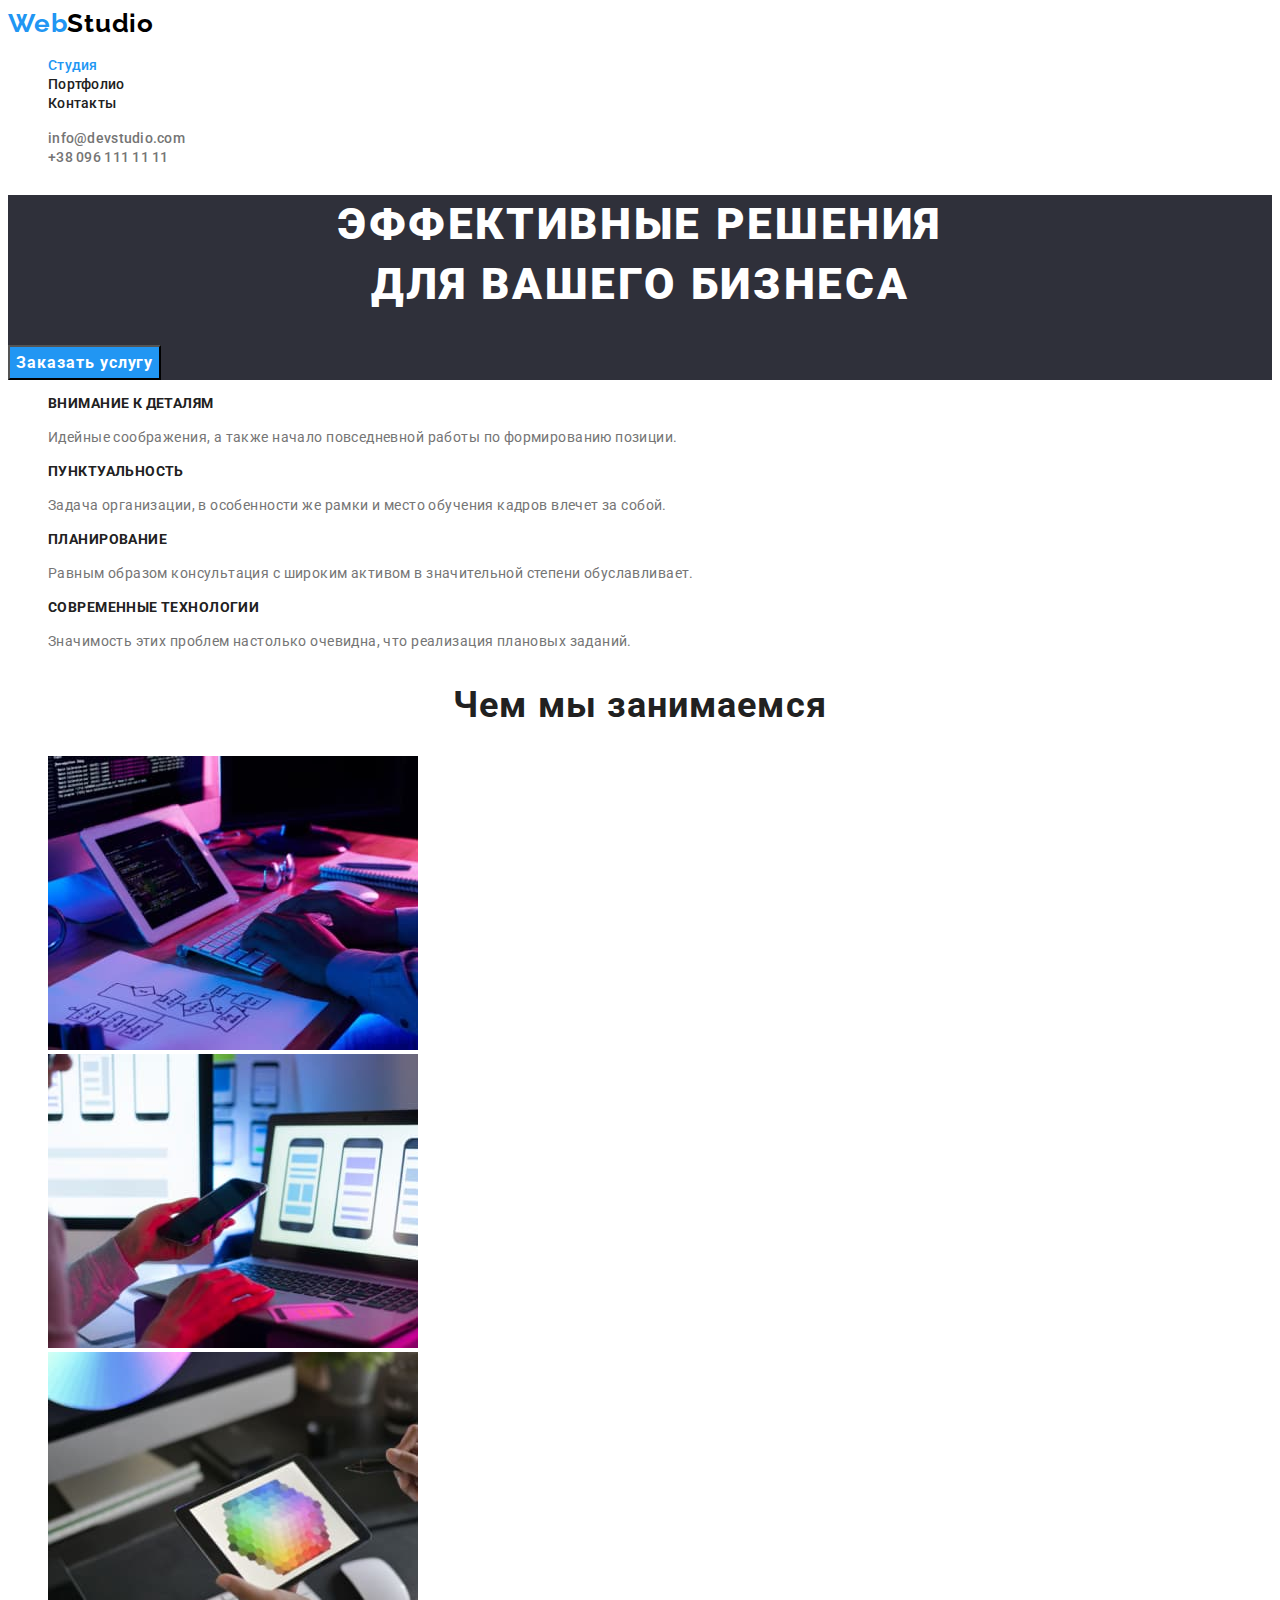
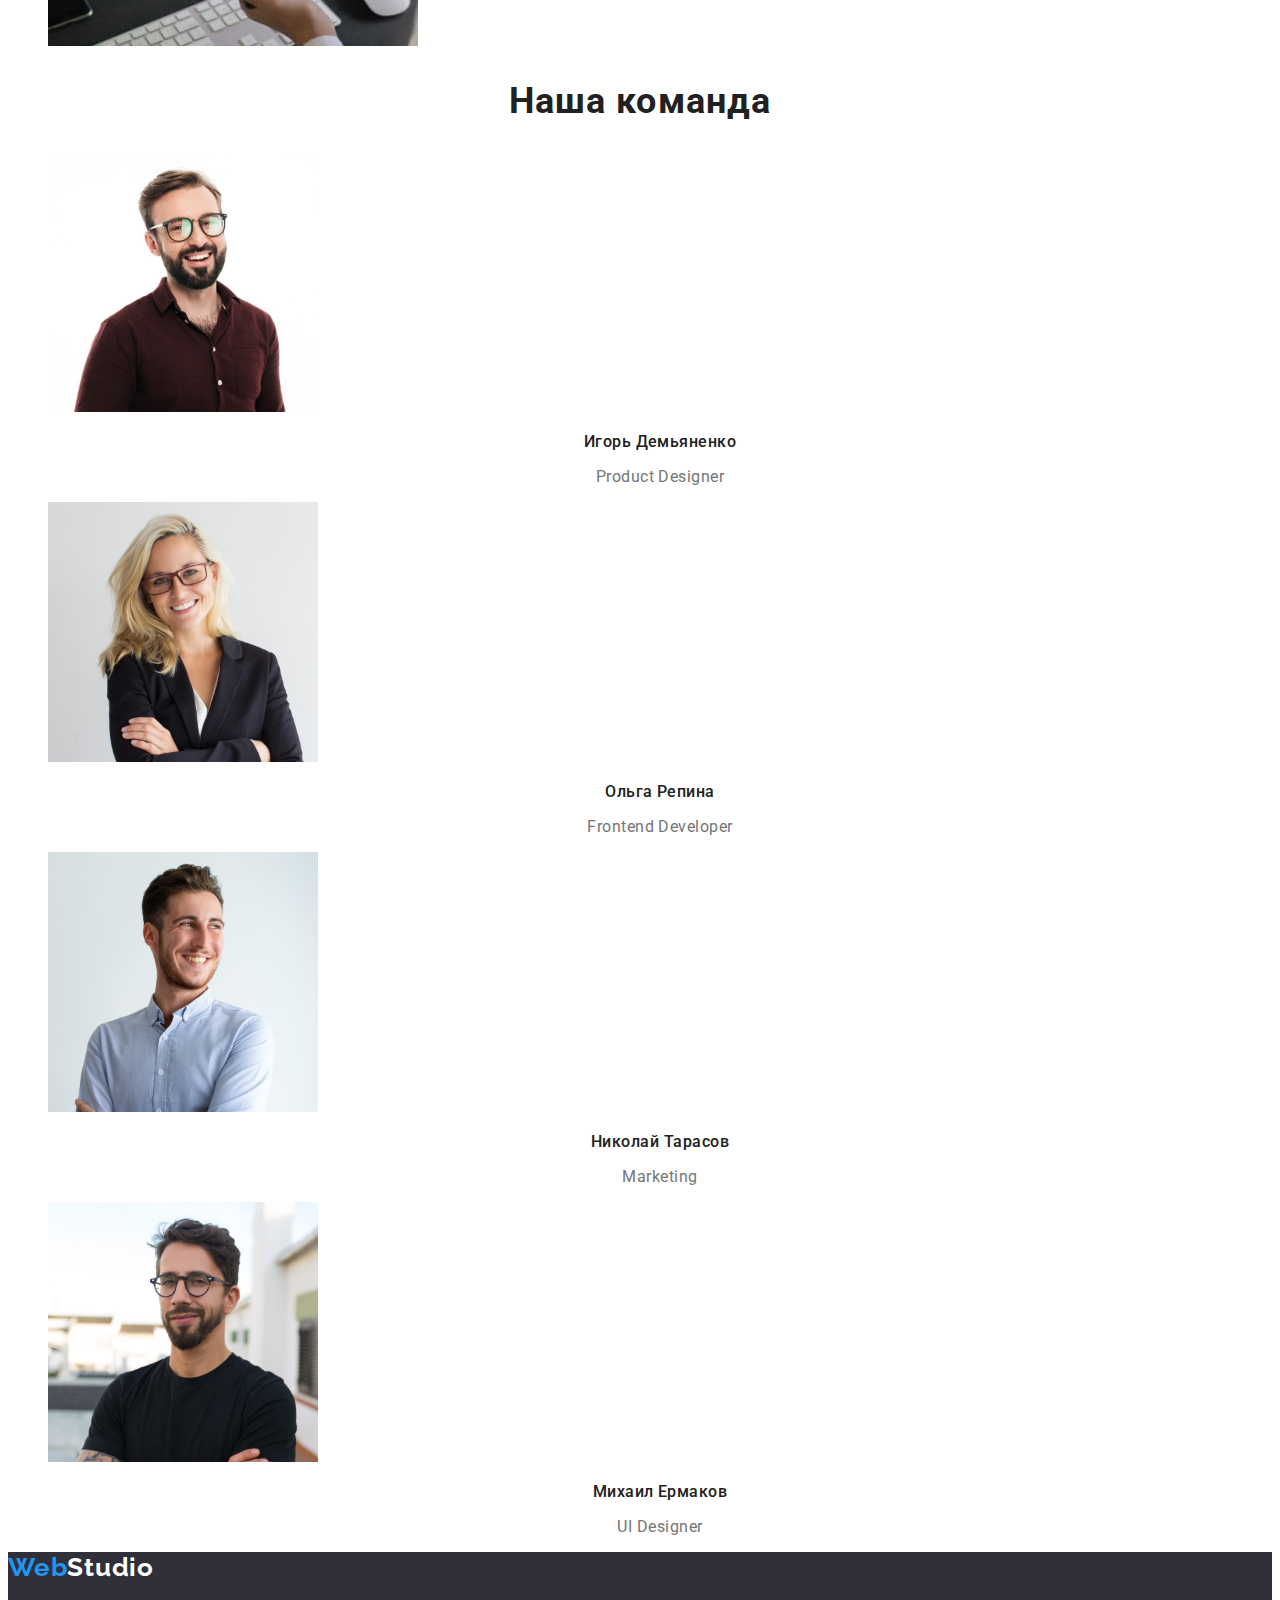
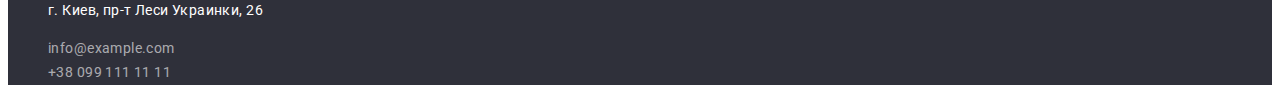
==== index.html @ ce886ade "bloks" ====
<!DOCTYPE html>
<html lang="ru">
<head>
  <meta charset="UTF-8">
  <meta http-equiv="X-UA-Compatible" content="IE=edge">
  <meta name="viewport" content="width=device-width, initial-scale=1.0">
  <title>Студия</title>
  <link rel="preconnect" href="https://fonts.googleapis.com">
  <link rel="preconnect" href="https://fonts.gstatic.com" crossorigin>
  <link href="https://fonts.googleapis.com/css2?family=Raleway:wght@700&family=Roboto:wght@400;500;700;900&display=swap"
    rel="stylesheet">
  <link rel="stylesheet" href="./css/styles.css" />
</head>
<body>
  <header>
    <nav class="logo">
      <a href="index.html" class="logo-title" lang="en"><span>Web</span>Studio</a>
      <ul class="site-nav list">
        <li><a href="" class="link current" >Студия</a></li>
        <li><a href="./portfolio.html" class="link" >Портфолио</a></li>
        <li><a href="" class="link" >Контакты</a></li>
  
      </ul>
    </nav>
   <!--Ефект фокуса в ссилці-->
    <ul class="site-contact">
      <li><a href="mailto:info@devstudio.com" class="contact-link">info@devstudio.com</a></li>
      <li><a href="tel:+380961111111" class="contact-tel">+38 096 111 11 11</a></li>
    </ul>

  </header>
  
    <section class="hero">
      <h1 class="hero-title">Эффективные решения <br /> для вашего бизнеса</h1>
      <button type="button" class="button-order">Заказать услугу</button>
    </section>
  
<!--Особливості-->
  <section class="section">
    <h2 class="visually-hidden">Особенности</h2>
    <ul class="feature-list">
      <!--Ефект ховера-->
      <li>
        <h3 class="title">Внимание к деталям</h3>
        <p class="feature">Идейные соображения, а также начало повседневной работы по формированию позиции.</p>
      </li>
      <li>
        <h3 class="title">Пунктуальность</h3>
        <p class="feature">Задача организации, в особенности же рамки и место обучения кадров влечет за собой.</p>
      </li>
      <li>
        <h3 class="title">Планирование</h3>
        <p class="feature">Равным образом консультация с широким активом в значительной степени обуславливает.</p>
      </li>
      <li>
        <h3 class="title">Современные технологии</h3>
        <p class="feature">Значимость этих проблем настолько очевидна, что реализация плановых заданий.</p>
      </li>
    </ul>
  </section>
  
  <section class="section">
    <h2 class="section-title">Чем мы занимаемся</h2>

    <ul class="section-list">
      <li> <img src="./images/box1.jpg" alt="планшет"
        width="370"></li>
        <li><img src="./images/box2.jpg" alt="телефон и ноут"
          width="370"></li>
          <li><img src="./images/img.jpg" alt="планшет в руці"
            width="370"></li>
    </ul>

  </section>
  
<section class="section">
  <h2 class="section-title">Наша команда</h2>
  <ul class="team-list">
    <li><img src="./images/photo.jpg" alt="команда"
      width="270">
      <h3 class="title-team">Игорь Демьяненко</h3>
      <p class="desc">Product Designer</p>
    </li>
      <li><img src="./images/photo1.jpg" alt="команда"
        width="270">
        <h3 class="title-team">Ольга Репина</h3>
        <p class="desc">Frontend Developer</p>
      </li>
        <li><img src="./images/photo2.jpg" alt="команда"
          width="270">
          <h3 class="title-team">Николай Тарасов</h3>
          <p class="desc">Marketing</p>
      </li>
        <li><img src="./images/photo3.jpg" alt="команда"
          width="270">
          <h3 class="title-team">Михаил Ермаков</h3>
          <p class="desc">UI Designer</p>
          </li>
  </ul>
</section>
 
<!--Підвал-->
  <footer class="footer">
    <a href="index.html" class="footer-logo" ><span>Web</span>Studio</a>
    <address>
      <ul class="footer-adress">
        <li>
          <p class="address">
            г. Киев, пр-т Леси Украинки, 26
          </p>
        </li>
        <li><a href="mailto:info@example.com" class="footer-contacts">info@example.com</a></li>
        <li><a href="tel:+380991111111" class="footer-contacts">+38 099 111 11 11</a></li>
      </ul>
    </address>

  </footer>
</body>
</html>
---- css/styles.css ----
/* Колір основного тексту #212121 */

/* Колір вторинного тексту #757575 */

/* Колір кнопки background: #2196F3;*/

/* Основний фон #E5E5E5;*/

:root {
  --title-text-color: #212121;
  --primary-text-color: #757575;
  --accent-color: #2196f3;
  --main-backgrond-color: #e5e5e5;
  --hero-bkg-color: #2f303a;
}

body {
  background: var (--main-backgrond-color);
  color: var(--primary-text-color);
  font-family: Roboto, sans-serif;
  list-style: none;
}

.list {
  list-style: none;
}

.logo-title {
  font-family: Raleway;
  font-weight: 700;
  font-size: 26px;
  line-height: 1.19;
  letter-spacing: 0.03em;
  color: #000000;
  text-decoration: none;
}

span {
  color: var(--accent-color);
}

.site-nav .list {
  color: var(--title-text-color);
  font-family: Roboto;
  font-weight: 500;
  font-size: 14px;
  line-height: 1.14;
  letter-spacing: 0.02em;
}

.site-nav .link:hover,
.site-nav .link:focus {
  color: var(--accent-color);
}

.link {
  font-weight: 500;
  font-size: 14px;
  line-height: 1.14;
  letter-spacing: 0.02em;
  color: var(--title-text-color);
  text-decoration: none;
}

.link.current {
  color: var(--accent-color);
  font-weight: 500;
  font-size: 14px;
  line-height: 1.14;
  letter-spacing: 0.02em;
  text-decoration: none;
}

.site-contact {
  list-style: none;
}

.contact-tel,
.contact-link:hover {
  color: var(--accent-color);
  font-weight: 500;
  font-size: 14px;
  line-height: 1.14;
  letter-spacing: 0.02em;
  text-decoration: none;
}

.contact-link {
  font-weight: 500;
  font-size: 14px;
  line-height: 1.14;
  letter-spacing: 0.02em;

  color: var(--primary-text-color);
  text-decoration: none;
}

.contact-tel {
  color: var(--primary-text-color);
  font-weight: 500;
  font-size: 14px;
  line-height: 1.14;
  letter-spacing: 0.02em;
  text-decoration: none;
}

.hero {
  text-align: center;

  background: var(--hero-bkg-color);
}

.hero-title {
  font-weight: 900;
  font-size: 44px;
  line-height: 1.36;
  text-align: center;
  letter-spacing: 0.06em;
  text-transform: uppercase;
  color: #ffffff;
}

.button-order {
  font-family: Roboto;
  font-style: normal;
  font-weight: bold;
  font-size: 16px;
  line-height: 1.87;

  display: flex;
  align-items: center;
  text-align: center;
  letter-spacing: 0.06em;

  color: #ffffff;
  background: #2196f3;
}

.visually-hidden {
  position: absolute;
  white-space: nowrap;
  width: 1px;
  height: 1px;
  overflow: hidden;
  border: 0;
  padding: 0;
  clip: rect(0 0 0 0);
  clip-path: inset(50%);
  margin: -1px;
}

.section-list {
  list-style: none;
}

.title {
  font-weight: 700;
  font-size: 14px;
  line-height: 1.14;
  letter-spacing: 0.03em;
  text-transform: uppercase;
  color: var(--title-text-color);
}

.feature {
  font-size: 14px;
  line-height: 1.71;
  letter-spacing: 0.03em;
  color: var(--primary-text-color);
}

.feature-list {
  list-style: none;
}

.section-title {
  font-weight: 700;
  font-size: 36px;
  line-height: 1.17;
  text-align: center;
  letter-spacing: 0.03em;
  color: var(--title-text-color);
}

.team-list {
  list-style: none;
}

.title-team {
  font-weight: 500;
  font-size: 16px;
  line-height: 1.19;
  text-align: center;
  letter-spacing: 0.03em;
  color: var(--title-text-color);
}
.desc {
  font-size: 16px;
  line-height: 1.19;
  text-align: center;
  letter-spacing: 0.03em;
  color: var(--primary-text-color);
}

/* CSS Для Портфолио */

.filter-list {
  list-style: none;
}

.button-primarry {
  font-family: Roboto;
  font-style: normal;
  font-weight: 500;
  font-size: 16px;
  line-height: 1.62;
  text-align: center;
  letter-spacing: 0.03em;
  color: #ffffff;
  background-color: var(--accent-color);
  cursor: pointer;
  list-style: none;
}

.button-secondery {
  font-family: Roboto;
  font-style: normal;
  font-weight: 500;
  font-size: 16px;
  line-height: 1.62;
  text-align: center;
  letter-spacing: 0.03em;
  color: var(--title-text-color);

  cursor: pointer;
  list-style: none;
}

.project-list {
  list-style: none;
}

.project {
  font-weight: 700;
  font-size: 18px;
  line-height: 2;
  letter-spacing: 0.06em;
  color: var(--title-text-color);
}

.project-item {
  font-size: 16px;
  line-height: 1.87;
  letter-spacing: 0.03em;
  color: var(--primary-text-color);
}

.footer {
  background-color: var(--hero-bkg-color);
  text-decoration: none;
}

.footer-logo {
  font-family: Raleway;
  font-style: normal;
  font-weight: 700;
  font-size: 26px;
  line-height: 1.19;
  letter-spacing: 0.03em;
  color: #ffffff;
  text-decoration: none;
}

.address {
  font-family: Roboto;
  font-size: 14px;
  line-height: 1.71;
  letter-spacing: 0.03em;
  color: #ffffff;
}

.footer-adress {
  list-style: none;
  font-style: normal;
}

.footer-list {
  font-family: Roboto;
  font-style: normal;
  font-weight: normal;
  font-size: 14px;
  line-height: 1.71;
  letter-spacing: 0.03em;
  color: #ffffff;
  text-decoration: none;
}

.footer-contacts {
  font-family: Roboto;
  font-style: normal;
  font-weight: normal;
  font-size: 14px;
  line-height: 1.71;
  letter-spacing: 0.03em;
  color: rgba(255, 255, 255, 0.6);
  text-decoration: none;
}

.footer-adresslist {
  text-decoration: none;
}
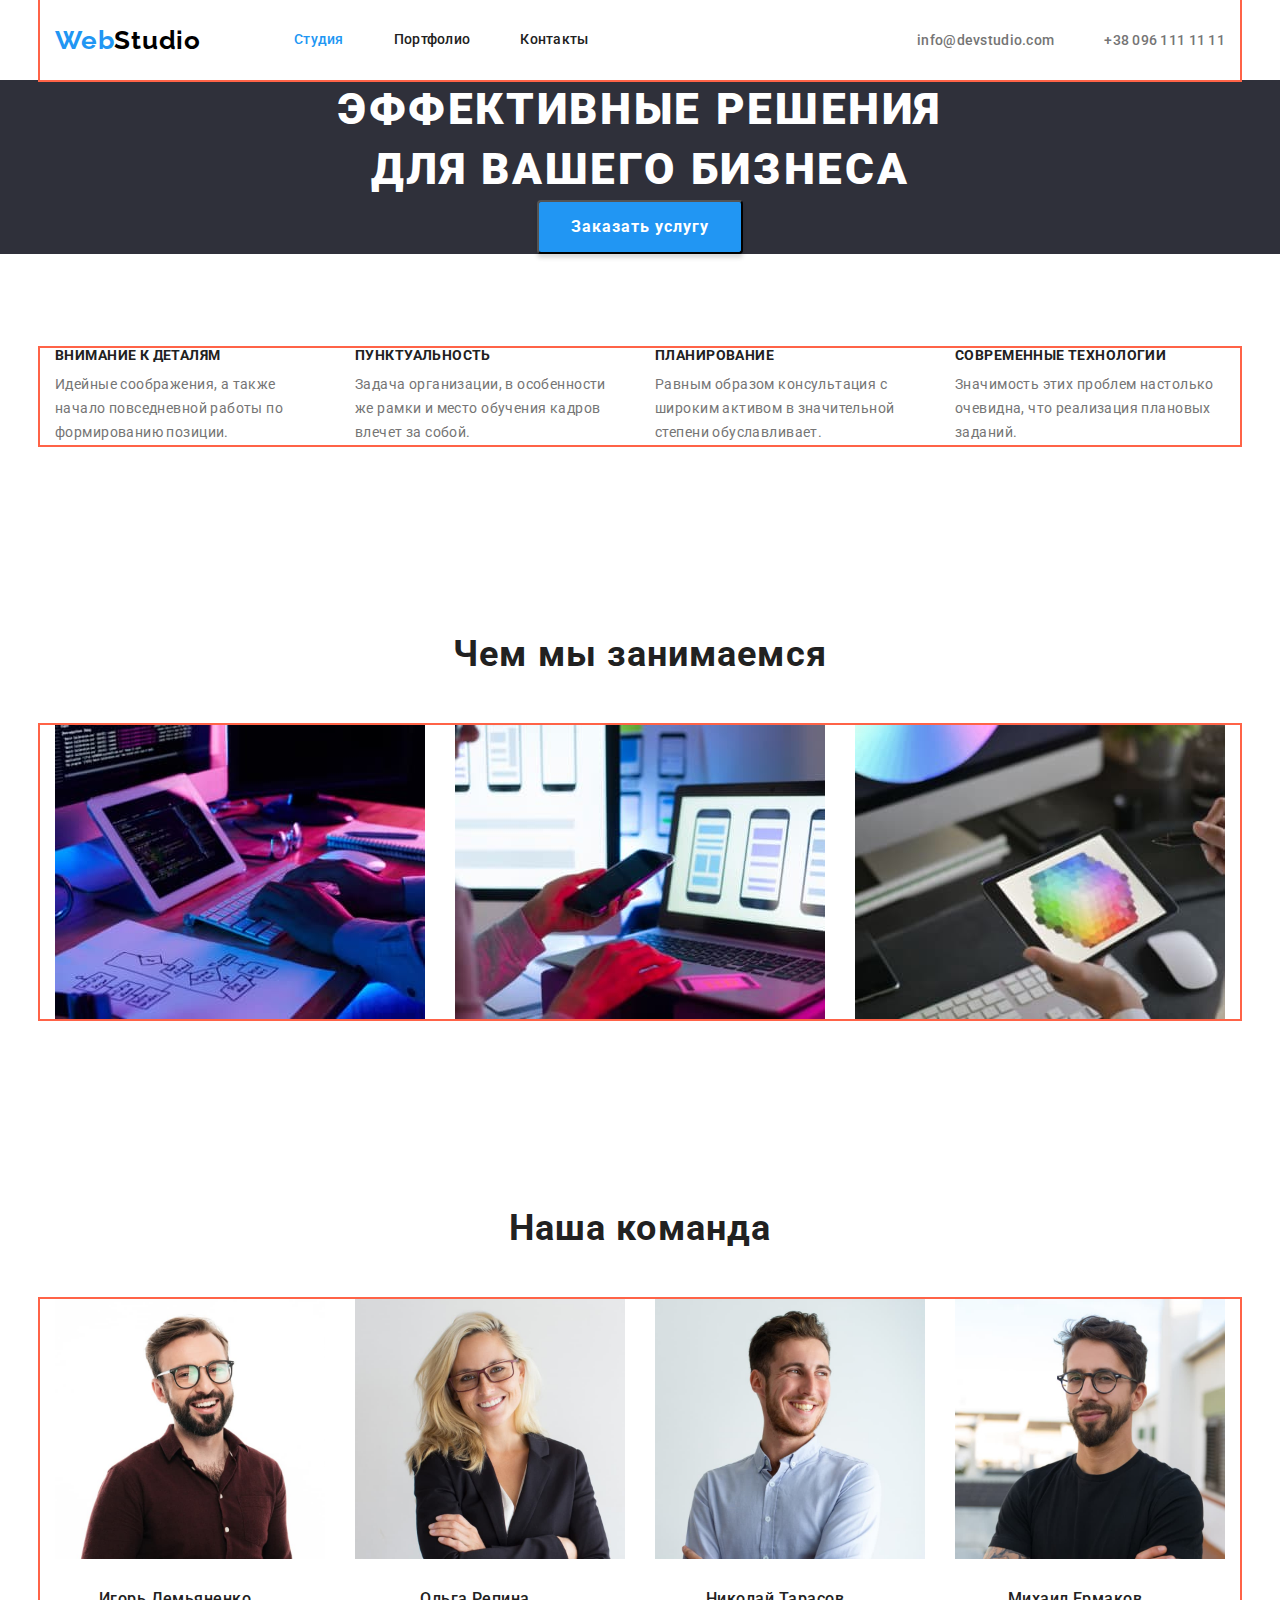
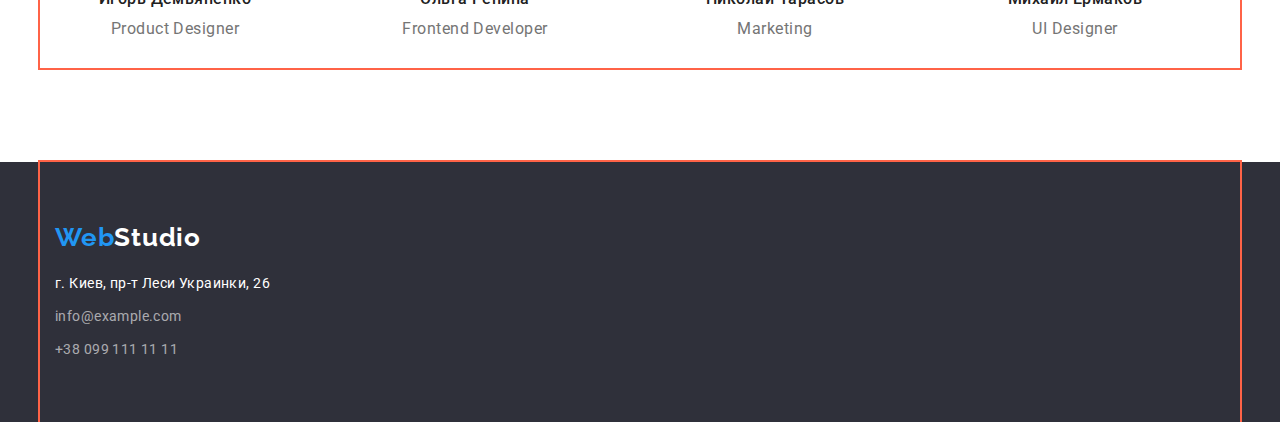
==== commit 5755372e: "some finish 3" ====
--- a/index.html
+++ b/index.html
@@ -9,25 +9,29 @@
   <link rel="preconnect" href="https://fonts.gstatic.com" crossorigin>
   <link href="https://fonts.googleapis.com/css2?family=Raleway:wght@700&family=Roboto:wght@400;500;700;900&display=swap"
     rel="stylesheet">
+    <link rel="stylesheet" href="https://cdnjs.cloudflare.com/ajax/libs/modern-normalize/1.1.0/modern-normalize.min.css">
   <link rel="stylesheet" href="./css/styles.css" />
 </head>
 <body>
   <header>
-    <nav class="logo">
+    <div class="container">
+    <nav class="logo main-nav">
       <a href="index.html" class="logo-title" lang="en"><span>Web</span>Studio</a>
       <ul class="site-nav list">
-        <li><a href="" class="link current" >Студия</a></li>
-        <li><a href="./portfolio.html" class="link" >Портфолио</a></li>
-        <li><a href="" class="link" >Контакты</a></li>
+        <li class="item"><a href="" class="link current" >Студия</a></li>
+        <li class="item"><a href="./portfolio.html" class="link" >Портфолио</a></li>
+        <li class="item"><a href="" class="link" >Контакты</a></li>
   
       </ul>
     </nav>
-   <!--Ефект фокуса в ссилці-->
-    <ul class="site-contact">
-      <li><a href="mailto:info@devstudio.com" class="contact-link">info@devstudio.com</a></li>
-      <li><a href="tel:+380961111111" class="contact-tel">+38 096 111 11 11</a></li>
-    </ul>
+   
+<!--Ефект фокуса в ссилці-->
 
+<ul class="site-contact">
+  <li class="item"><a href="mailto:info@devstudio.com" class="contact-link">info@devstudio.com</a></li>
+  <li class="item"><a href="tel:+380961111111" class="contact-tel">+38 096 111 11 11</a></li>
+</ul>
+</div>
   </header>
   
     <section class="hero">
@@ -37,83 +41,97 @@
   
 <!--Особливості-->
   <section class="section">
+    <div class="container">
     <h2 class="visually-hidden">Особенности</h2>
     <ul class="feature-list">
       <!--Ефект ховера-->
-      <li>
+      <li class="item-special">
         <h3 class="title">Внимание к деталям</h3>
         <p class="feature">Идейные соображения, а также начало повседневной работы по формированию позиции.</p>
       </li>
-      <li>
+      <li class="item-special">
         <h3 class="title">Пунктуальность</h3>
         <p class="feature">Задача организации, в особенности же рамки и место обучения кадров влечет за собой.</p>
       </li>
-      <li>
+      <li class="item-special">
         <h3 class="title">Планирование</h3>
         <p class="feature">Равным образом консультация с широким активом в значительной степени обуславливает.</p>
       </li>
-      <li>
+      <li class="item-special">
         <h3 class="title">Современные технологии</h3>
         <p class="feature">Значимость этих проблем настолько очевидна, что реализация плановых заданий.</p>
       </li>
     </ul>
+    </div>
   </section>
   
   <section class="section">
-    <h2 class="section-title">Чем мы занимаемся</h2>
-
-    <ul class="section-list">
-      <li> <img src="./images/box1.jpg" alt="планшет"
-        width="370"></li>
-        <li><img src="./images/box2.jpg" alt="телефон и ноут"
-          width="370"></li>
-          <li><img src="./images/img.jpg" alt="планшет в руці"
-            width="370"></li>
-    </ul>
-
+     <h2 class="section-title">Чем мы занимаемся</h2>
+    <div class="container">
+     <ul class="section-list">
+     <li class="about-list"> <img src="./images/box1.jpg" alt="планшет" width="370"></li>
+     <li class="about-list"><img src="./images/box2.jpg" alt="телефон и ноут" width="370"></li>
+     <li class="about-list"><img src="./images/img.jpg" alt="планшет в руці" width="370"></li>
+     </ul>
+    </div>
+  
   </section>
   
 <section class="section">
   <h2 class="section-title">Наша команда</h2>
+  <div class="container">
   <ul class="team-list">
-    <li><img src="./images/photo.jpg" alt="команда"
+    <li class="team-item"><img src="./images/photo.jpg" alt="команда"
       width="270">
+      <div class="team-content">   
       <h3 class="title-team">Игорь Демьяненко</h3>
       <p class="desc">Product Designer</p>
+      </div>
     </li>
-      <li><img src="./images/photo1.jpg" alt="команда"
+      <li class="team-item"><img src="./images/photo1.jpg" alt="команда"
         width="270">
+        <div class="team-content">   
         <h3 class="title-team">Ольга Репина</h3>
         <p class="desc">Frontend Developer</p>
+        </div>
       </li>
-        <li><img src="./images/photo2.jpg" alt="команда"
+        <li class="team-item"><img src="./images/photo2.jpg" alt="команда"
           width="270">
+         <div class="team-content">   
           <h3 class="title-team">Николай Тарасов</h3>
           <p class="desc">Marketing</p>
+          </div>
       </li>
-        <li><img src="./images/photo3.jpg" alt="команда"
+        <li class="team-item"><img src="./images/photo3.jpg" alt="команда"
           width="270">
+          <div class="team-content">   
           <h3 class="title-team">Михаил Ермаков</h3>
           <p class="desc">UI Designer</p>
-          </li>
+          </div>
+         </li>
   </ul>
+  </div>
 </section>
  
 <!--Підвал-->
   <footer class="footer">
+  <div class="container"> 
+    <div class="pre-footer">
     <a href="index.html" class="footer-logo" ><span>Web</span>Studio</a>
     <address>
       <ul class="footer-adress">
-        <li>
+        <li class="list-adress">
           <p class="address">
             г. Киев, пр-т Леси Украинки, 26
           </p>
         </li>
-        <li><a href="mailto:info@example.com" class="footer-contacts">info@example.com</a></li>
-        <li><a href="tel:+380991111111" class="footer-contacts">+38 099 111 11 11</a></li>
+        <li class="list-adress"><a href="mailto:info@example.com" class="footer-contacts">info@example.com</a></li>
+        <li class="list-adress"><a href="tel:+380991111111" class="footer-contacts">+38 099 111 11 11</a></li>
       </ul>
     </address>
-
+    </div>
+  </div>
+       
   </footer>
 </body>
 </html>
--- a/css/styles.css
+++ b/css/styles.css
@@ -10,7 +10,7 @@
   --title-text-color: #212121;
   --primary-text-color: #757575;
   --accent-color: #2196f3;
-  --main-backgrond-color: #e5e5e5;
+  --main-backgrond-color: #ffffff;
   --hero-bkg-color: #2f303a;
 }
 
@@ -20,9 +20,60 @@
   font-family: Roboto, sans-serif;
   list-style: none;
 }
+p,
+h1,
+h2,
+h3,
+h4,
+h5,
+h6 {
+  margin: 0;
+}
+
+ul {
+  margin: 0;
+  padding: 0;
+}
+
+img {
+  display: block;
+  max-width: 100%;
+  height: auto;
+}
+
+.section {
+  padding-top: 94px;
+  padding-bottom: 94px;
+}
 
 .list {
   list-style: none;
+}
+
+.logo {
+  /* background-color: chartreuse; */
+  /* border: 2px dashed #2196f3; */
+}
+
+.container {
+  width: 1200px;
+  padding-left: 15px;
+  padding-right: 15px;
+
+  outline: 2px solid tomato;
+
+  margin-left: auto;
+  margin-right: auto;
+  display: flex;
+  align-items: center;
+  background-color: orangere;
+  margin: 0 auto;
+  padding: 0 15px;
+}
+
+.main-nav {
+  display: flex;
+  align-items: center;
 }
 
 .logo-title {
@@ -53,6 +104,26 @@
   color: var(--accent-color);
 }
 
+.site-nav .item {
+  margin-right: 50px;
+  /* background-color: red; */
+}
+
+.site-nav .item:last-child {
+  margin-right: 0;
+}
+
+.site-nav {
+  display: flex;
+  margin-left: 93px;
+}
+
+.site-nav .link {
+  display: block;
+  padding-top: 32px;
+  padding-bottom: 32px;
+}
+
 .link {
   font-weight: 500;
   font-size: 14px;
@@ -73,6 +144,13 @@
 
 .site-contact {
   list-style: none;
+  display: flex;
+  margin-left: auto;
+}
+
+.site-contact .item + .item {
+  margin-left: 50px;
+  margin-right: 0;
 }
 
 .contact-tel,
@@ -127,13 +205,15 @@
   font-size: 16px;
   line-height: 1.87;
 
-  display: flex;
   align-items: center;
   text-align: center;
   letter-spacing: 0.06em;
 
+  border-radius: 4px;
   color: #ffffff;
   background: #2196f3;
+  box-shadow: 0px 4px 4px rgba(0, 0, 0, 0.15);
+  padding: 10px 32px;
 }
 
 .visually-hidden {
@@ -149,6 +229,10 @@
   margin: -1px;
 }
 
+.item-special:last-child {
+  margin-right: 0px;
+}
+
 .section-list {
   list-style: none;
 }
@@ -167,10 +251,17 @@
   line-height: 1.71;
   letter-spacing: 0.03em;
   color: var(--primary-text-color);
+  padding-top: 10px;
 }
 
 .feature-list {
   list-style: none;
+  display: flex;
+}
+
+.item-special {
+  width: 270px;
+  margin-right: 30px;
 }
 
 .section-title {
@@ -180,10 +271,33 @@
   text-align: center;
   letter-spacing: 0.03em;
   color: var(--title-text-color);
+  margin-bottom: 50px;
+}
+
+.section-list {
+  display: flex;
+  flex-wrap: wrap;
+  margin-right: -30px;
+}
+
+.about-list {
+  flex-basis: calc((100% - 3 * 30px) / 3);
+  margin-right: 30px;
 }
 
 .team-list {
   list-style: none;
+  display: flex;
+  margin-right: -30px;
+  flex-wrap: wrap;
+}
+
+.team-item {
+  flex-basis: calc((100% - 4 * 30px) / 4);
+  margin-right: 30px;
+}
+.team-content {
+  padding-top: 30px;
 }
 
 .title-team {
@@ -193,19 +307,31 @@
   text-align: center;
   letter-spacing: 0.03em;
   color: var(--title-text-color);
-}
+  margin-bottom: 10px;
+  margin-right: 30px;
+}
+
 .desc {
   font-size: 16px;
   line-height: 1.19;
   text-align: center;
   letter-spacing: 0.03em;
   color: var(--primary-text-color);
+  margin-right: 30px;
+  padding-bottom: 30px;
 }
 
 /* CSS Для Портфолио */
 
 .filter-list {
   list-style: none;
+  display: flex;
+  justify-content: center;
+  padding-bottom: 34px;
+}
+
+.btn-item {
+  align-items: center;
 }
 
 .button-primarry {
@@ -220,6 +346,7 @@
   background-color: var(--accent-color);
   cursor: pointer;
   list-style: none;
+  justify-content: center;
 }
 
 .button-secondery {
@@ -236,8 +363,23 @@
   list-style: none;
 }
 
+.btn-item:not(:last-child) {
+  margin-right: 8px;
+}
+
 .project-list {
   list-style: none;
+  display: flex;
+  flex-wrap: wrap;
+
+  margin-top: -30px;
+  margin-left: -30px;
+}
+
+.project-list .filter-item {
+  flex-basis: calc(100% / 3 - 30px);
+  margin-top: 30px;
+  margin-left: 30px;
 }
 
 .project {
@@ -253,11 +395,20 @@
   line-height: 1.87;
   letter-spacing: 0.03em;
   color: var(--primary-text-color);
+  margin-top: 4px;
+}
+
+.project-content {
+  padding: 20px 24px;
 }
 
 .footer {
   background-color: var(--hero-bkg-color);
   text-decoration: none;
+}
+
+.pre-footer {
+  padding-bottom: 60px;
 }
 
 .footer-logo {
@@ -269,6 +420,14 @@
   letter-spacing: 0.03em;
   color: #ffffff;
   text-decoration: none;
+  padding-top: 60px;
+  padding-bottom: 20px;
+  display: block;
+  align-items: flex-start;
+}
+
+.list-adress:not(:last-child) {
+  padding-bottom: 9px;
 }
 
 .address {
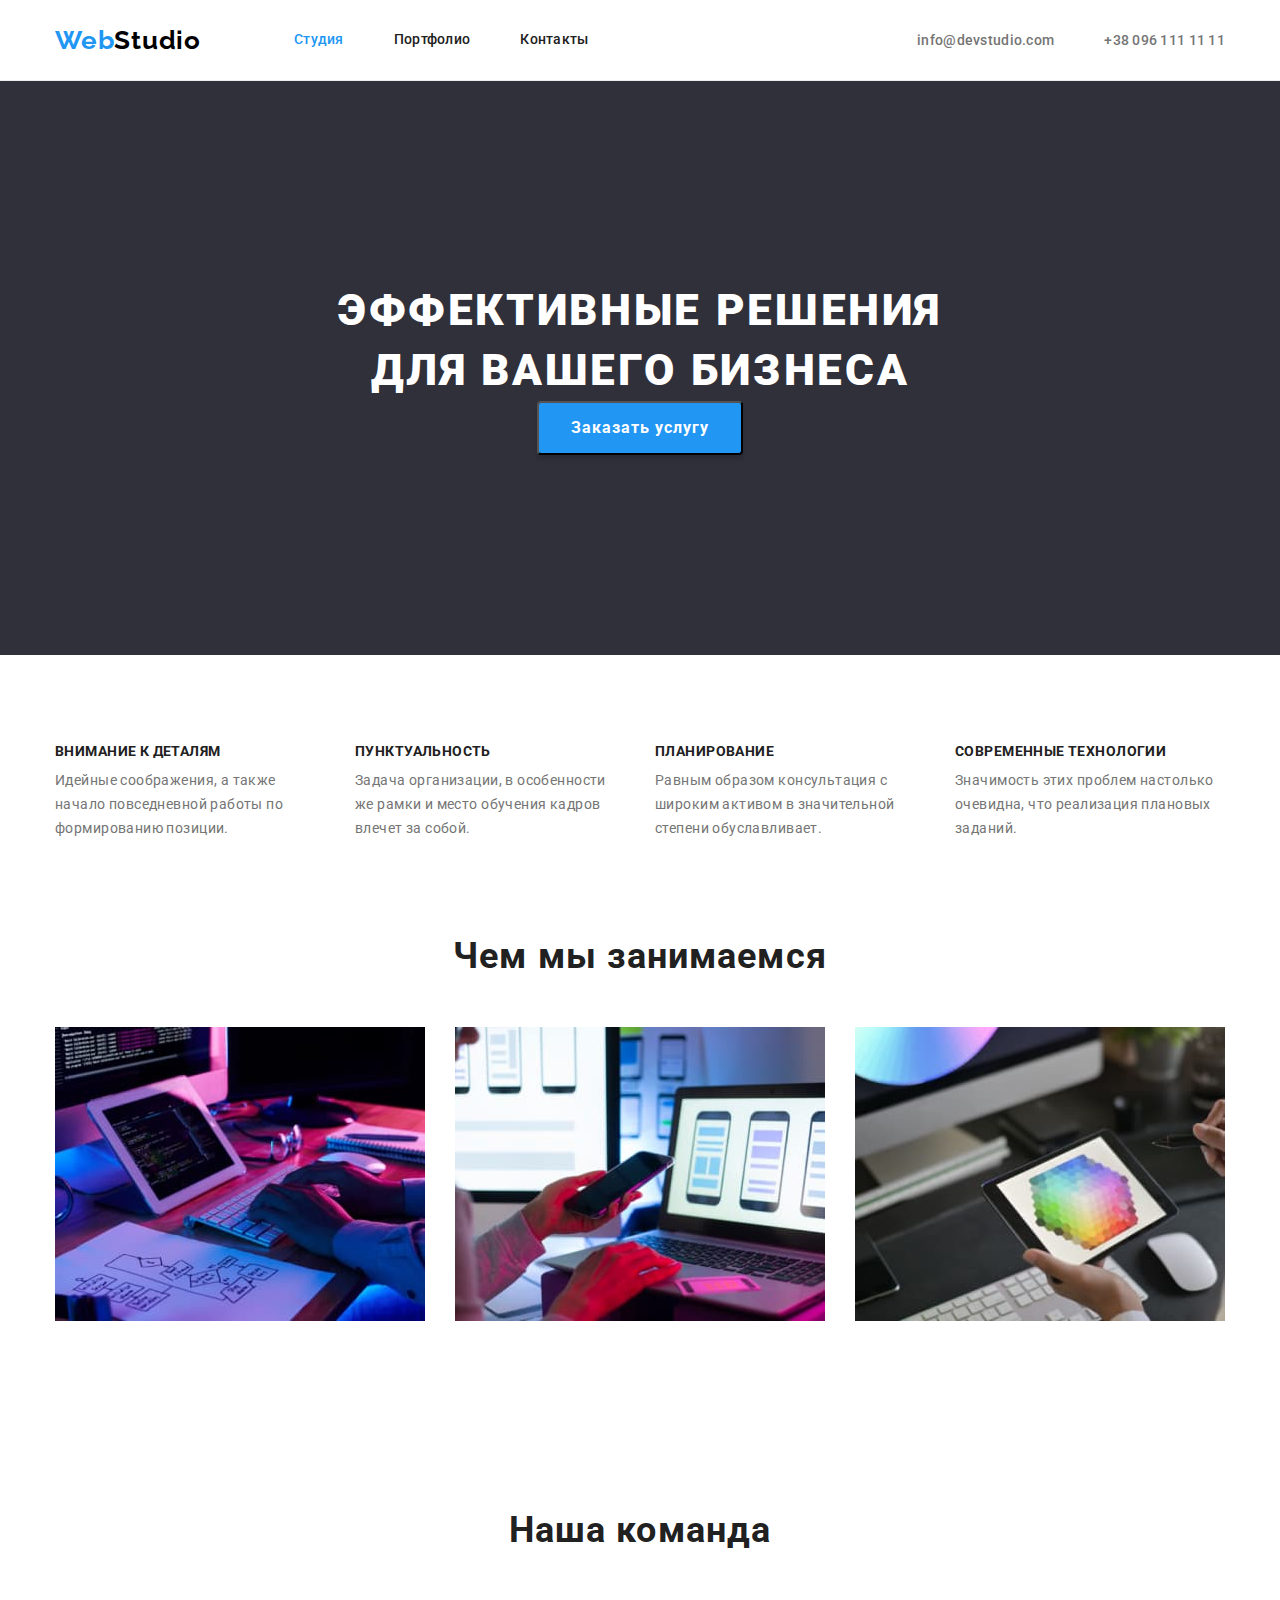
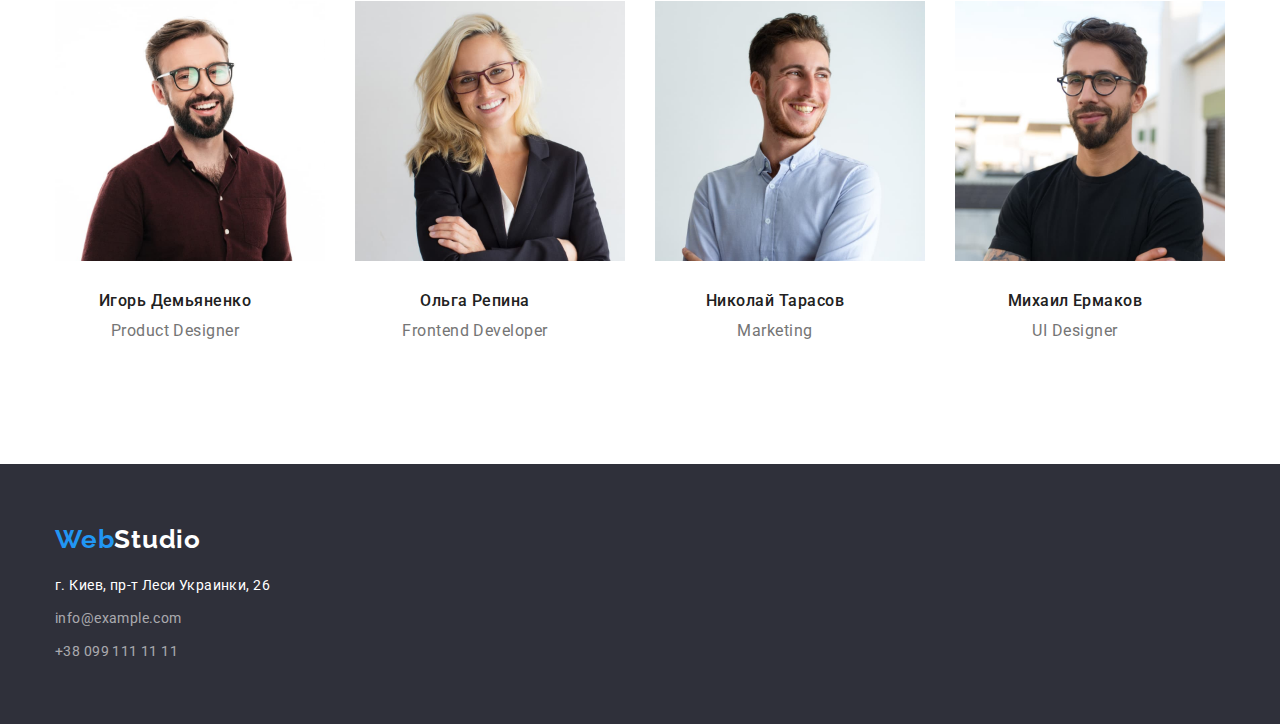
==== commit c0c2d10b: "fix2-3" ====
--- a/index.html
+++ b/index.html
@@ -13,7 +13,7 @@
   <link rel="stylesheet" href="./css/styles.css" />
 </head>
 <body>
-  <header>
+  <header class="header">
     <div class="container">
     <nav class="logo main-nav">
       <a href="index.html" class="logo-title" lang="en"><span>Web</span>Studio</a>
@@ -40,54 +40,58 @@
     </section>
   
 <!--Особливості-->
-  <section class="section">
-    <div class="container">
-    <h2 class="visually-hidden">Особенности</h2>
-    <ul class="feature-list">
-      <!--Ефект ховера-->
-      <li class="item-special">
-        <h3 class="title">Внимание к деталям</h3>
-        <p class="feature">Идейные соображения, а также начало повседневной работы по формированию позиции.</p>
-      </li>
-      <li class="item-special">
-        <h3 class="title">Пунктуальность</h3>
-        <p class="feature">Задача организации, в особенности же рамки и место обучения кадров влечет за собой.</p>
-      </li>
-      <li class="item-special">
-        <h3 class="title">Планирование</h3>
-        <p class="feature">Равным образом консультация с широким активом в значительной степени обуславливает.</p>
-      </li>
-      <li class="item-special">
-        <h3 class="title">Современные технологии</h3>
-        <p class="feature">Значимость этих проблем настолько очевидна, что реализация плановых заданий.</p>
-      </li>
-    </ul>
-    </div>
+  <section class="section-special">
+   <div class="container">
+    
+     <h2 class="visually-hidden">Особенности</h2>
+     <ul class="feature-list">
+       <!--Ефект ховера-->
+       <li class="item-special">
+         <h3 class="title">Внимание к деталям</h3>
+         <p class="feature">Идейные соображения, а также начало повседневной работы по формированию позиции.</p>
+        </li>
+        <li class="item-special">
+         <h3 class="title">Пунктуальность</h3>
+         <p class="feature">Задача организации, в особенности же рамки и место обучения кадров влечет за собой.</p>
+        </li>
+        <li class="item-special">
+         <h3 class="title">Планирование</h3>
+         <p class="feature">Равным образом консультация с широким активом в значительной степени обуславливает.</p>
+        </li>
+        <li class="item-special">
+         <h3 class="title">Современные технологии</h3>
+         <p class="feature">Значимость этих проблем настолько очевидна, что реализация плановых заданий.</p>
+        </li>
+     </ul>
+   </div>
   </section>
   
   <section class="section">
-     <h2 class="section-title">Чем мы занимаемся</h2>
+    <h2 class="section-title">Чем мы занимаемся</h2>
     <div class="container">
+     
      <ul class="section-list">
-     <li class="about-list"> <img src="./images/box1.jpg" alt="планшет" width="370"></li>
-     <li class="about-list"><img src="./images/box2.jpg" alt="телефон и ноут" width="370"></li>
-     <li class="about-list"><img src="./images/img.jpg" alt="планшет в руці" width="370"></li>
+       <li class="about-list"> <img src="./images/box1.jpg" alt="планшет" width="370"></li>
+       <li class="about-list"><img src="./images/box2.jpg" alt="телефон и ноут" width="370"></li>
+       <li class="about-list"><img src="./images/img.jpg" alt="планшет в руці" width="370"></li>
      </ul>
     </div>
   
   </section>
   
 <section class="section">
-  <h2 class="section-title">Наша команда</h2>
+  <h2 class="section-team">Наша команда</h2>
+  
   <div class="container">
-  <ul class="team-list">
-    <li class="team-item"><img src="./images/photo.jpg" alt="команда"
+   
+   <ul class="team-list">
+     <li class="team-item"><img src="./images/photo.jpg" alt="команда"
       width="270">
       <div class="team-content">   
       <h3 class="title-team">Игорь Демьяненко</h3>
       <p class="desc">Product Designer</p>
       </div>
-    </li>
+     </li>
       <li class="team-item"><img src="./images/photo1.jpg" alt="команда"
         width="270">
         <div class="team-content">   
@@ -109,7 +113,7 @@
           <p class="desc">UI Designer</p>
           </div>
          </li>
-  </ul>
+   </ul>
   </div>
 </section>
  
--- a/css/styles.css
+++ b/css/styles.css
@@ -41,6 +41,10 @@
   height: auto;
 }
 
+.header {
+  border-bottom: 1px solid #ececec;
+}
+
 .section {
   padding-top: 94px;
   padding-bottom: 94px;
@@ -60,7 +64,7 @@
   padding-left: 15px;
   padding-right: 15px;
 
-  outline: 2px solid tomato;
+  outlin: 2px solid tomato;
 
   margin-left: auto;
   margin-right: auto;
@@ -184,7 +188,8 @@
 
 .hero {
   text-align: center;
-
+  padding-top: 200px;
+  padding-bottom: 200px;
   background: var(--hero-bkg-color);
 }
 
@@ -214,6 +219,11 @@
   background: #2196f3;
   box-shadow: 0px 4px 4px rgba(0, 0, 0, 0.15);
   padding: 10px 32px;
+}
+
+.section-special {
+  padding-top: 89px;
+  padding-bottom: 0px;
 }
 
 .visually-hidden {
@@ -274,6 +284,17 @@
   margin-bottom: 50px;
 }
 
+.section-team {
+  font-family: Roboto;
+  font-weight: 700;
+  font-size: 36px;
+  line-height: 1.17;
+  text-align: center;
+  letter-spacing: 0.03em;
+  color: var(--title-text-color);
+  margin-bottom: 50px;
+}
+
 .section-list {
   display: flex;
   flex-wrap: wrap;
@@ -347,6 +368,7 @@
   cursor: pointer;
   list-style: none;
   justify-content: center;
+  padding: 6px 22px;
 }
 
 .button-secondery {
@@ -358,7 +380,7 @@
   text-align: center;
   letter-spacing: 0.03em;
   color: var(--title-text-color);
-
+  padding: 6px 22px;
   cursor: pointer;
   list-style: none;
 }
@@ -400,15 +422,18 @@
 
 .project-content {
   padding: 20px 24px;
+  border: 1px solid #eeeeee;
 }
 
 .footer {
   background-color: var(--hero-bkg-color);
   text-decoration: none;
+  padding-top: 60px;
+  padding-bottom: 60px;
 }
 
 .pre-footer {
-  padding-bottom: 60px;
+  padding-bottom: 0px;
 }
 
 .footer-logo {
@@ -420,14 +445,13 @@
   letter-spacing: 0.03em;
   color: #ffffff;
   text-decoration: none;
-  padding-top: 60px;
+  display: block;
   padding-bottom: 20px;
-  display: block;
   align-items: flex-start;
 }
 
 .list-adress:not(:last-child) {
-  padding-bottom: 9px;
+  margin-bottom: 9px;
 }
 
 .address {
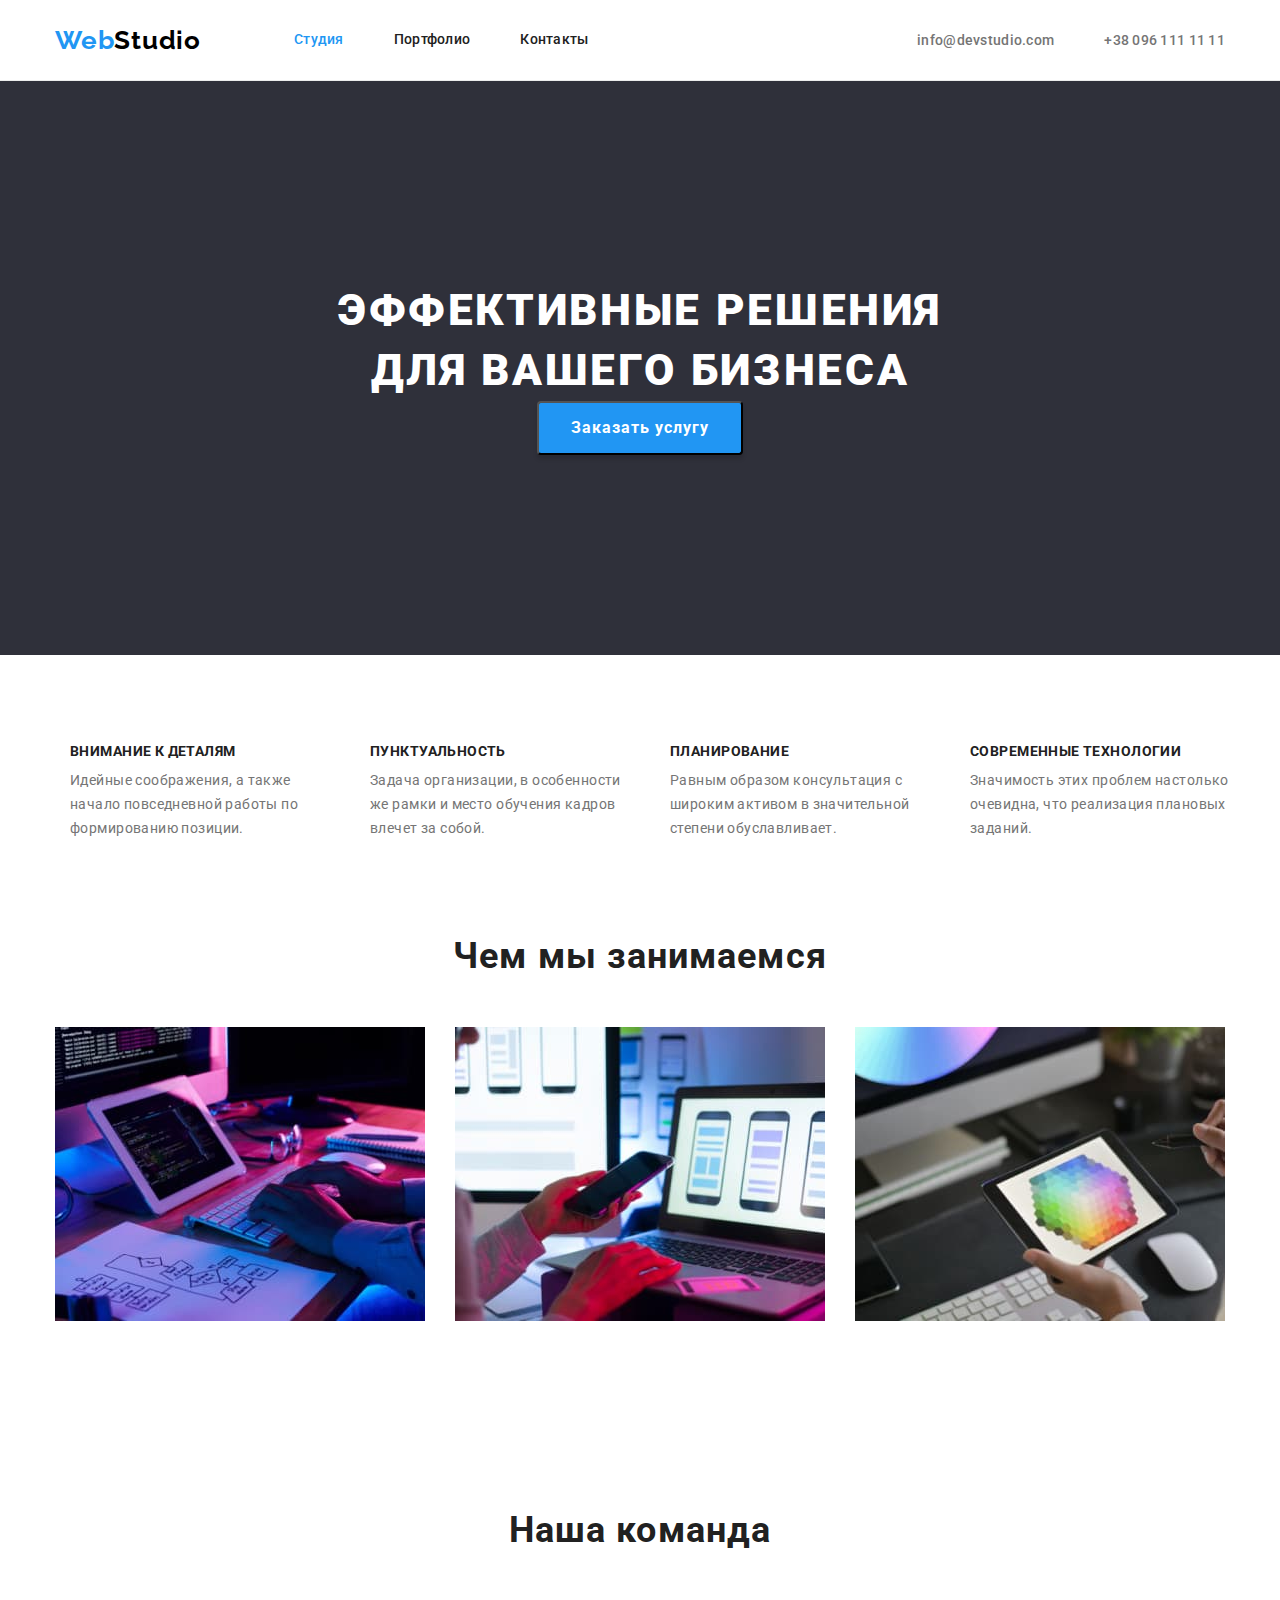
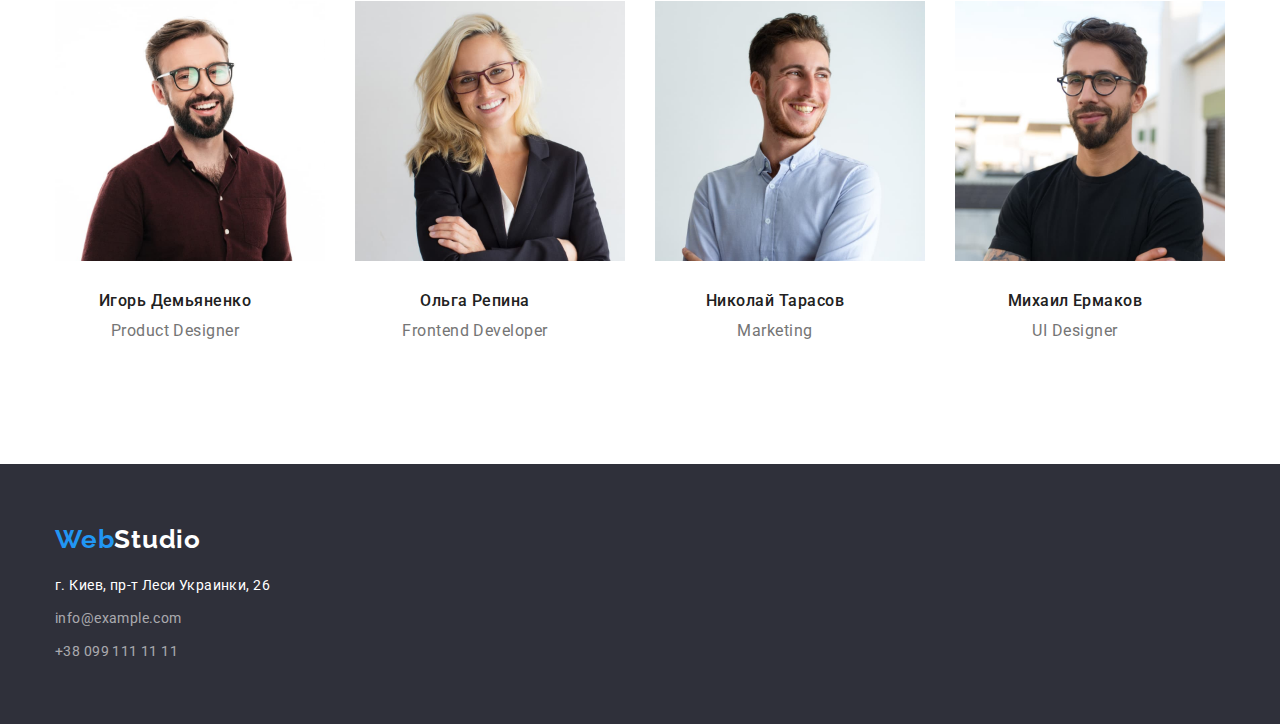
==== commit ff11876a: "fix3-3" ====
--- a/index.html
+++ b/index.html
@@ -67,9 +67,9 @@
   </section>
   
   <section class="section">
+    
+    <div class="container-about">
     <h2 class="section-title">Чем мы занимаемся</h2>
-    <div class="container">
-     
      <ul class="section-list">
        <li class="about-list"> <img src="./images/box1.jpg" alt="планшет" width="370"></li>
        <li class="about-list"><img src="./images/box2.jpg" alt="телефон и ноут" width="370"></li>
@@ -80,10 +80,8 @@
   </section>
   
 <section class="section">
+  <div class="container-team">
   <h2 class="section-team">Наша команда</h2>
-  
-  <div class="container">
-   
    <ul class="team-list">
      <li class="team-item"><img src="./images/photo.jpg" alt="команда"
       width="270">
--- a/css/styles.css
+++ b/css/styles.css
@@ -48,6 +48,7 @@
 .section {
   padding-top: 94px;
   padding-bottom: 94px;
+  /* outline: 1px solid tomato; */
 }
 
 .list {
@@ -64,7 +65,7 @@
   padding-left: 15px;
   padding-right: 15px;
 
-  outlin: 2px solid tomato;
+  /* outline: 2px solid tomato; */
 
   margin-left: auto;
   margin-right: auto;
@@ -267,6 +268,10 @@
 .feature-list {
   list-style: none;
   display: flex;
+
+  width: 1200px;
+  padding-left: 15px;
+  padding-right: 15px;
 }
 
 .item-special {
@@ -284,6 +289,17 @@
   margin-bottom: 50px;
 }
 
+.container-team {
+  width: 1200px;
+  padding-left: 15px;
+  padding-right: 15px;
+
+  /* outline: 1px solid tomato; */
+  align-items: center;
+  margin: 0 auto;
+  padding: 0 15px;
+}
+
 .section-team {
   font-family: Roboto;
   font-weight: 700;
@@ -293,6 +309,18 @@
   letter-spacing: 0.03em;
   color: var(--title-text-color);
   margin-bottom: 50px;
+  /* outline: 1px solid tomato; */
+}
+
+.container-about {
+  width: 1200px;
+  padding-left: 15px;
+  padding-right: 15px;
+
+  /* outline: 1px solid tomato; */
+  align-items: center;
+  margin: 0 auto;
+  padding: 0 15px;
 }
 
 .section-list {
@@ -310,13 +338,14 @@
   list-style: none;
   display: flex;
   margin-right: -30px;
-  flex-wrap: wrap;
+  flex-wrap: wra;
 }
 
 .team-item {
   flex-basis: calc((100% - 4 * 30px) / 4);
   margin-right: 30px;
 }
+
 .team-content {
   padding-top: 30px;
 }
